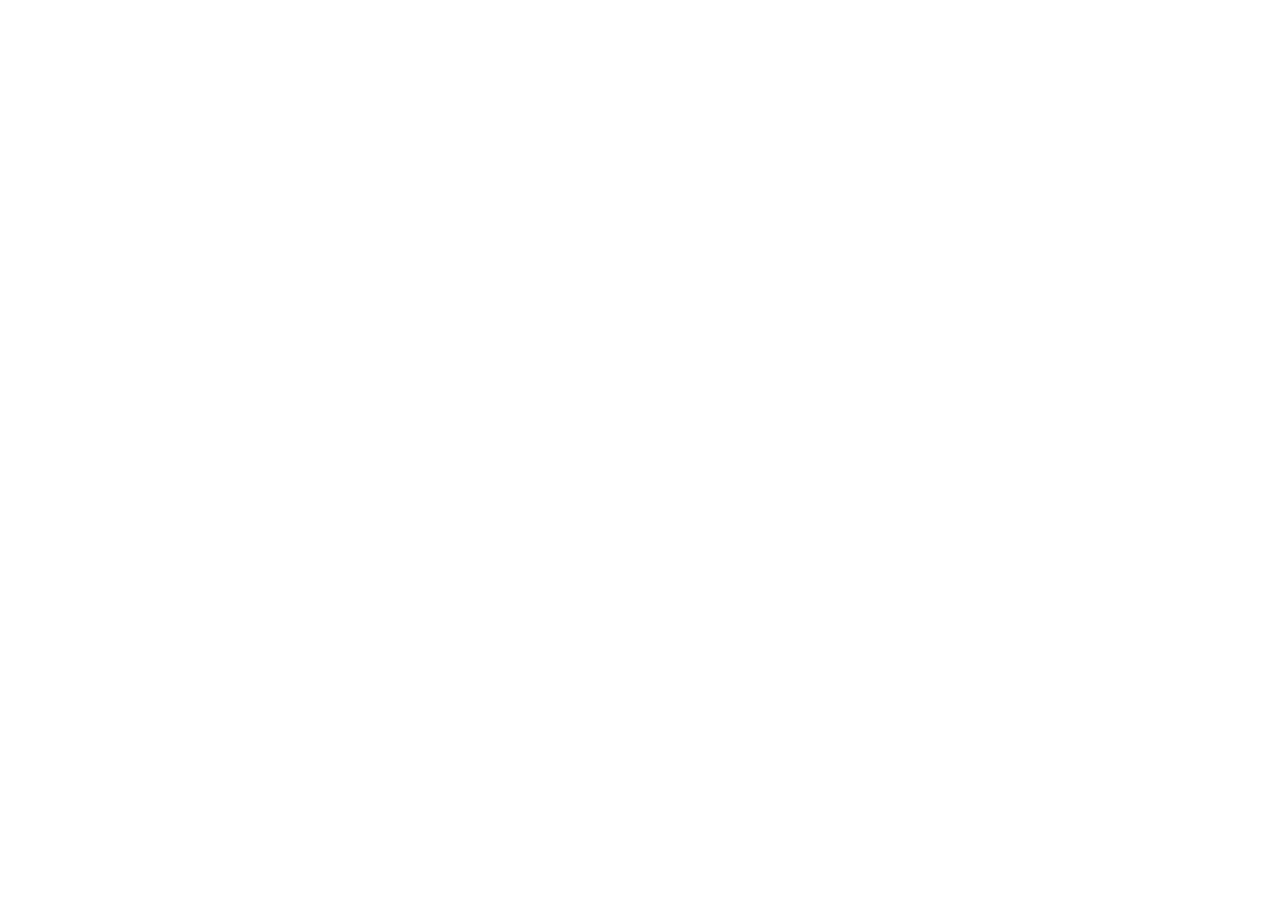
==== index.html @ d7762ef0 "Skeleton setup" ====
<!DOCTYPE html>
<html lang="en">
<head>
    <meta charset=""UTF-8">
    <meta name="viewport" content="width=devide-width, initial-scale=1.0">
    <title> Ademir | Portfolio</title>
</head>
<body>

</body>
</html>
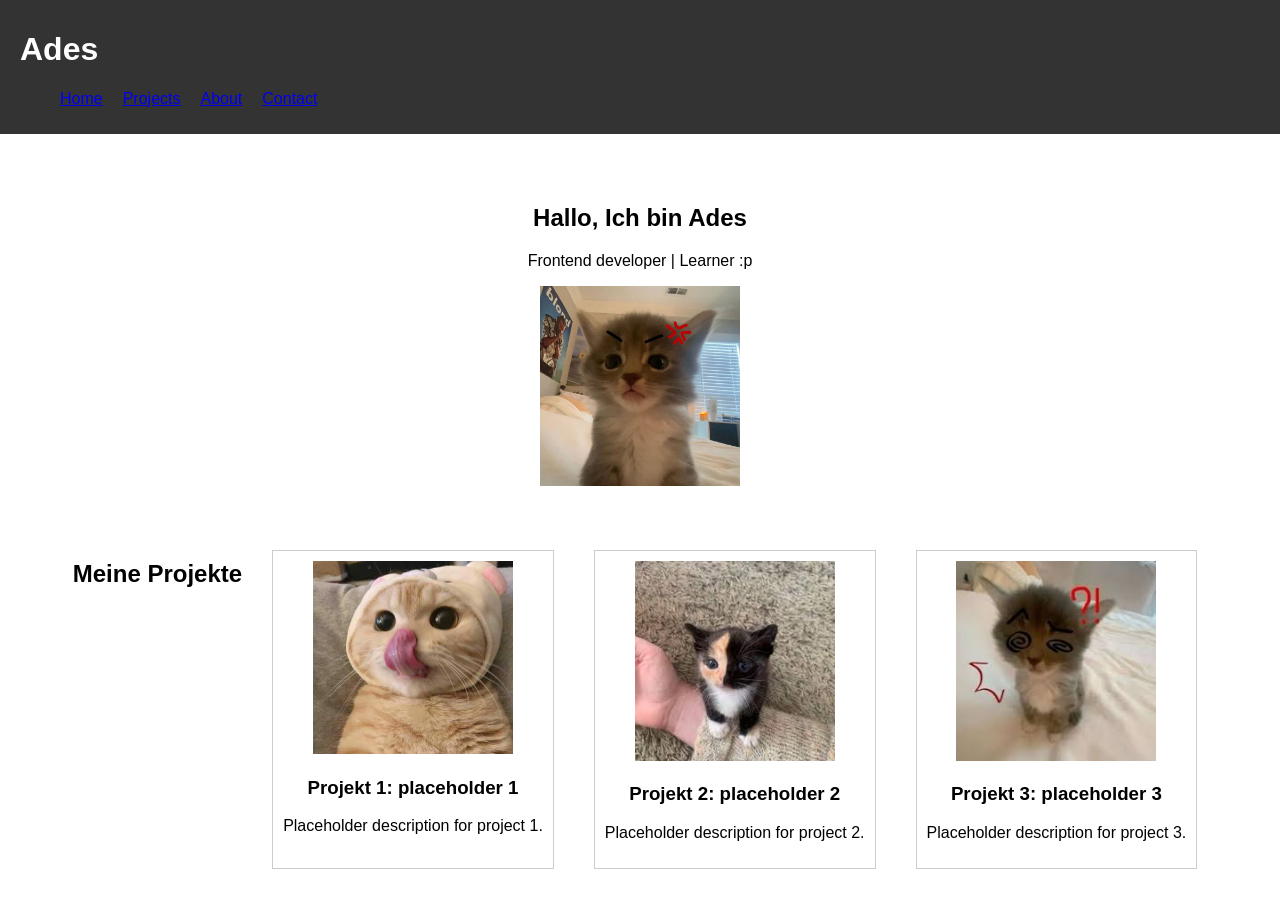
==== commit f8110669: "Index.html and Style.css completed" ====
--- a/index.html
+++ b/index.html
@@ -1,11 +1,47 @@
 <!DOCTYPE html>
 <html lang="en">
 <head>
-    <meta charset=""UTF-8">
-    <meta name="viewport" content="width=devide-width, initial-scale=1.0">
-    <title> Ademir | Portfolio</title>
+    <link rel="stylesheet" href="css/style.css">
+    <meta charset="UTF-8">
+    <meta name="viewport" content="width=device-width, initial-scale=1.0">
+    <title> Ades | Portfolio</title>
 </head>
 <body>
+    <header>
+        <h1>Ades</h1>
+        <nav>
+            <ul>
+                <li><a href="index.html">Home</a></li>
+                <li><a href="projects.html">Projects</a></li>
+                <li><a href="about.html">About</a></li>
+                <li><a href="contact.html">Contact</a></li>
+            </ul>
+        </nav>
+    </header>
+    <section id="hero">
+        <h2>Hallo, Ich bin Ades</h2>
+        <p>Frontend developer | Learner :p</p>
+        <img src="assets/profile.jpg" alt="Ades pfp" width="200">
+    </section>
+    <section id="projects">
+        <h2>Meine Projekte</h2>
+        <div class="project-card">
+            <img src="assets/project1.jpg" alt="Project 1 thumbnail" width="200">
+            <h3>Projekt 1: placeholder 1</h3>
+            <p>Placeholder description for project 1.</p>
+        </div>
+        <div class="project-card">
+            <img src="assets/project2.jpg" alt="Project 2 thumbnail" width="200">
+            <h3>Projekt 2: placeholder 2</h3>
+            <p>Placeholder description for project 2.</p>
+        </div>
+        <div class="project-card">
+            <img src="assets/project3.jpg" alt="Project 3 thumbnail" width="200">
+            <h3>Projekt 3: placeholder 3</h3>
+            <p>Placeholder description for project 3.</p>
+        </div>
+
+    </section>
 
 </body>
 </html>
--- a/css/style.css
+++ b/css/style.css
@@ -0,0 +1,36 @@
+body {
+    font-family: Arial, sans-serif;
+    margin: 0;
+    padding: 0;
+}
+
+header {
+    background-color: #333;
+    color: white;
+    padding: 10px 20px;
+}
+
+header nav ul {
+    list-style: none;
+    display: flex;
+    gap: 20px;
+}
+
+#hero {
+    text-align: center;
+    padding: 50px 20px;
+}
+
+.project-card {
+    border: 1px solid #ccc;
+    padding: 10px;
+    margin: 10px;
+    text-align: center;
+}
+
+#projects {
+    display: flex;
+    flex-wrap: wrap;
+    justify-content: center;
+    gap: 20px;
+}
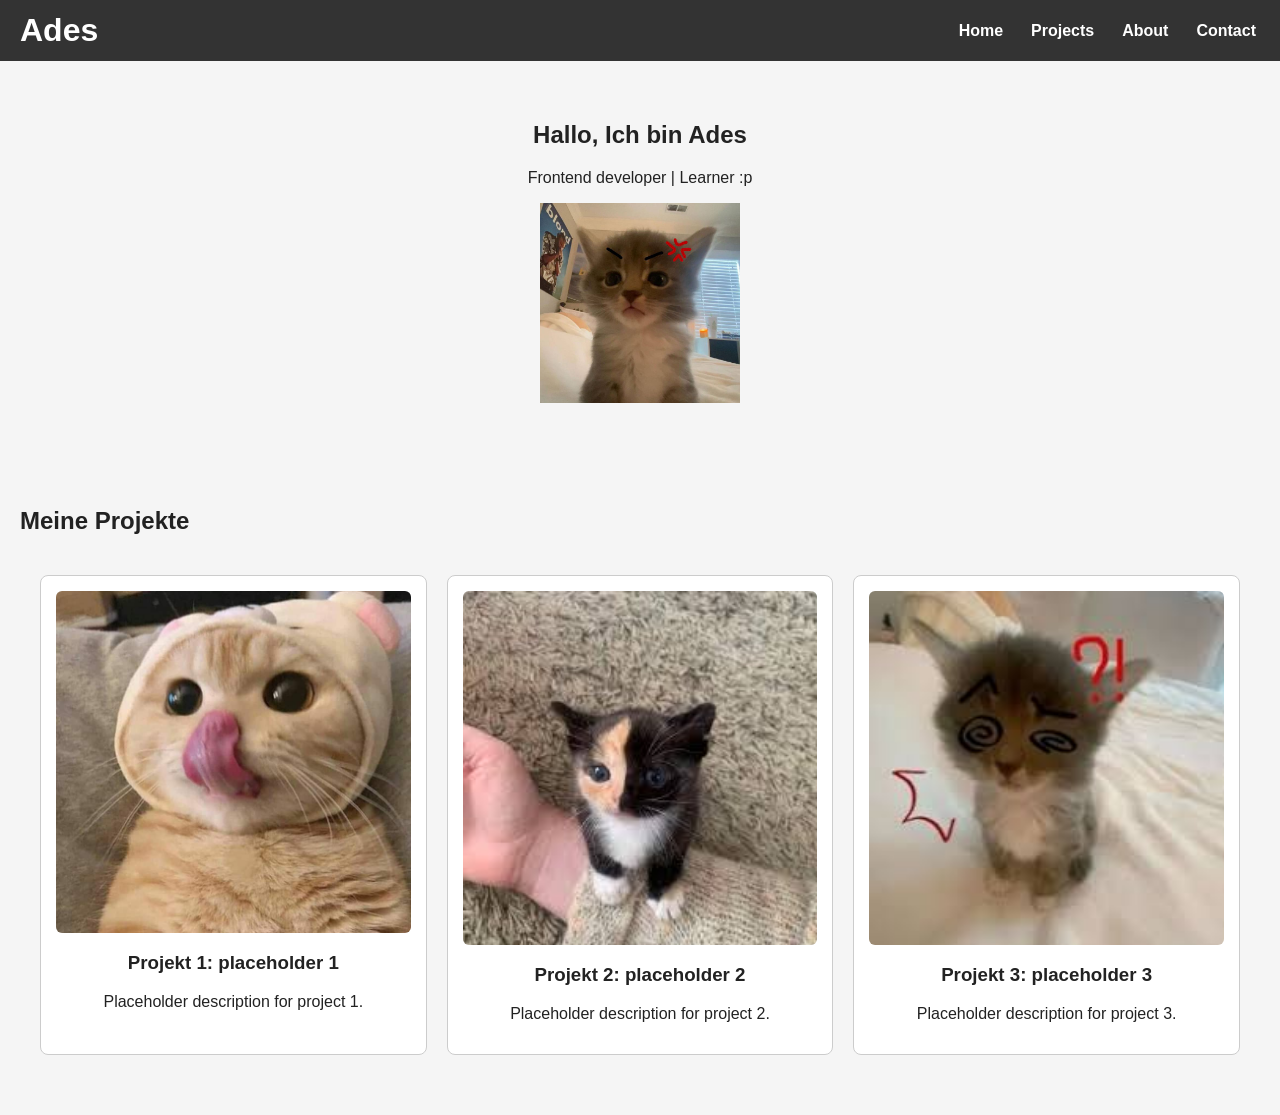
==== commit d43ee005: "Finished projects.html" ====
--- a/index.html
+++ b/index.html
@@ -1,22 +1,24 @@
 <!DOCTYPE html>
 <html lang="en">
 <head>
-    <link rel="stylesheet" href="css/style.css">
     <meta charset="UTF-8">
     <meta name="viewport" content="width=device-width, initial-scale=1.0">
     <title> Ades | Portfolio</title>
+    <link rel="stylesheet" href="css/style.css">
 </head>
 <body>
     <header>
         <h1>Ades</h1>
-        <nav>
-            <ul>
-                <li><a href="index.html">Home</a></li>
-                <li><a href="projects.html">Projects</a></li>
-                <li><a href="about.html">About</a></li>
-                <li><a href="contact.html">Contact</a></li>
-            </ul>
-        </nav>
+        <div class="container">
+            <nav>
+                <ul>
+                    <li><a href="index.html">Home</a></li>
+                    <li><a href="projects.html">Projects</a></li>
+                    <li><a href="about.html">About</a></li>
+                    <li><a href="contact.html">Contact</a></li>
+                </ul>
+            </nav>
+        </div>
     </header>
     <section id="hero">
         <h2>Hallo, Ich bin Ades</h2>
@@ -25,22 +27,23 @@
     </section>
     <section id="projects">
         <h2>Meine Projekte</h2>
-        <div class="project-card">
-            <img src="assets/project1.jpg" alt="Project 1 thumbnail" width="200">
-            <h3>Projekt 1: placeholder 1</h3>
-            <p>Placeholder description for project 1.</p>
+        <div class="projects-container">    
+            <div class="project-card">
+                <img src="assets/project1.jpg" alt="Project 1 thumbnail">
+                <h3>Projekt 1: placeholder 1</h3>
+                <p>Placeholder description for project 1.</p>
+            </div>
+            <div class="project-card">
+                <img src="assets/project2.jpg" alt="Project 2 thumbnail">
+                <h3>Projekt 2: placeholder 2</h3>
+                <p>Placeholder description for project 2.</p>
+            </div>
+            <div class="project-card">
+                <img src="assets/project3.jpg" alt="Project 3 thumbnail">
+                <h3>Projekt 3: placeholder 3</h3>
+                <p>Placeholder description for project 3.</p>
+            </div>
         </div>
-        <div class="project-card">
-            <img src="assets/project2.jpg" alt="Project 2 thumbnail" width="200">
-            <h3>Projekt 2: placeholder 2</h3>
-            <p>Placeholder description for project 2.</p>
-        </div>
-        <div class="project-card">
-            <img src="assets/project3.jpg" alt="Project 3 thumbnail" width="200">
-            <h3>Projekt 3: placeholder 3</h3>
-            <p>Placeholder description for project 3.</p>
-        </div>
-
     </section>
 
 </body>
--- a/css/style.css
+++ b/css/style.css
@@ -1,36 +1,127 @@
+:root {
+    --primary-color: #333;
+    --accent-color: #007BFF;
+    --background-color: #f5f5f5;
+    --text-color: #222;
+}
+
+
 body {
     font-family: Arial, sans-serif;
-    margin: 0;
+    margin: auto;
     padding: 0;
+    background-color: var(--background-color);
+    color: var(--text-color);
+}
+
+.container {
+    max-width: 1100px;;
 }
 
 header {
-    background-color: #333;
-    color: white;
-    padding: 10px 20px;
+    background-color: var(--primary-color);
+    color: #fff;
+    padding: 12px 20px;
+    display: flex;
+    justify-content: space-between;
+    align-items: center;
+}
+
+header h1 {
+    margin: 0;
 }
 
 header nav ul {
     list-style: none;
     display: flex;
     gap: 20px;
+    align-items: center;
+    margin: 0;
+    padding: 0;
+}
+
+header nav a {
+    color: white;
+    text-decoration: none;
+    font-weight: bold;
+    padding: 6px 4px;
+}
+
+header nav a:hover {
+    color: var(--accent-color);
+}
+
+section {
+    padding: 40px 20px;
+}
+
+a.button {
+    display: inline-block;
+    padding: 8px 14px;
+    background-color: var(--accent-color);
+    color: white;
+    border-radius: 5px;
+    text-decoration: none;
+}
+
+a.button:hover {
+    background-color: #0069d9;
 }
 
 #hero {
     text-align: center;
-    padding: 50px 20px;
+}
+
+.projects-container {
+    display: grid;
+    grid-template-columns: repeat(auto-fit, minmax(250px, 1fr));
+    gap: 20px;
+    padding: 20px;
 }
 
 .project-card {
     border: 1px solid #ccc;
-    padding: 10px;
-    margin: 10px;
+    padding: 15px;
+    text-align: center;
+    transition: transform 0.18s ease, box-shadow 0.18s ease, border-color 0.18s ease;
+    background: white;
+    border-radius: 8px;
+    max-width: 100%;
+}
+
+.project-card:hover {
+    transform: translateY(-5px) scale(1.03);
+    box-shadow: 0 6px 12px rgba(0, 0, 0, 0.15);
+    border-color: var(--accent-color);
+}
+
+.project-card img {
+    width: 100%;
+    height: auto;
+    display: block;
+    border-radius: 6px;
+    margin-bottom: 12px;
+}
+
+img {
+    max-width: 100%;
+    height: auto;
+}
+
+@media (max-width: 768px) {
+
+header {
+    flex-direction: column;
     text-align: center;
 }
 
-#projects {
-    display: flex;
-    flex-wrap: wrap;
-    justify-content: center;
-    gap: 20px;
+header nav ul {
+    flex-direction: column;
+    gap: 10px;
+}
+
+}
+
+html {
+    scroll-behavior: smooth;
 }
